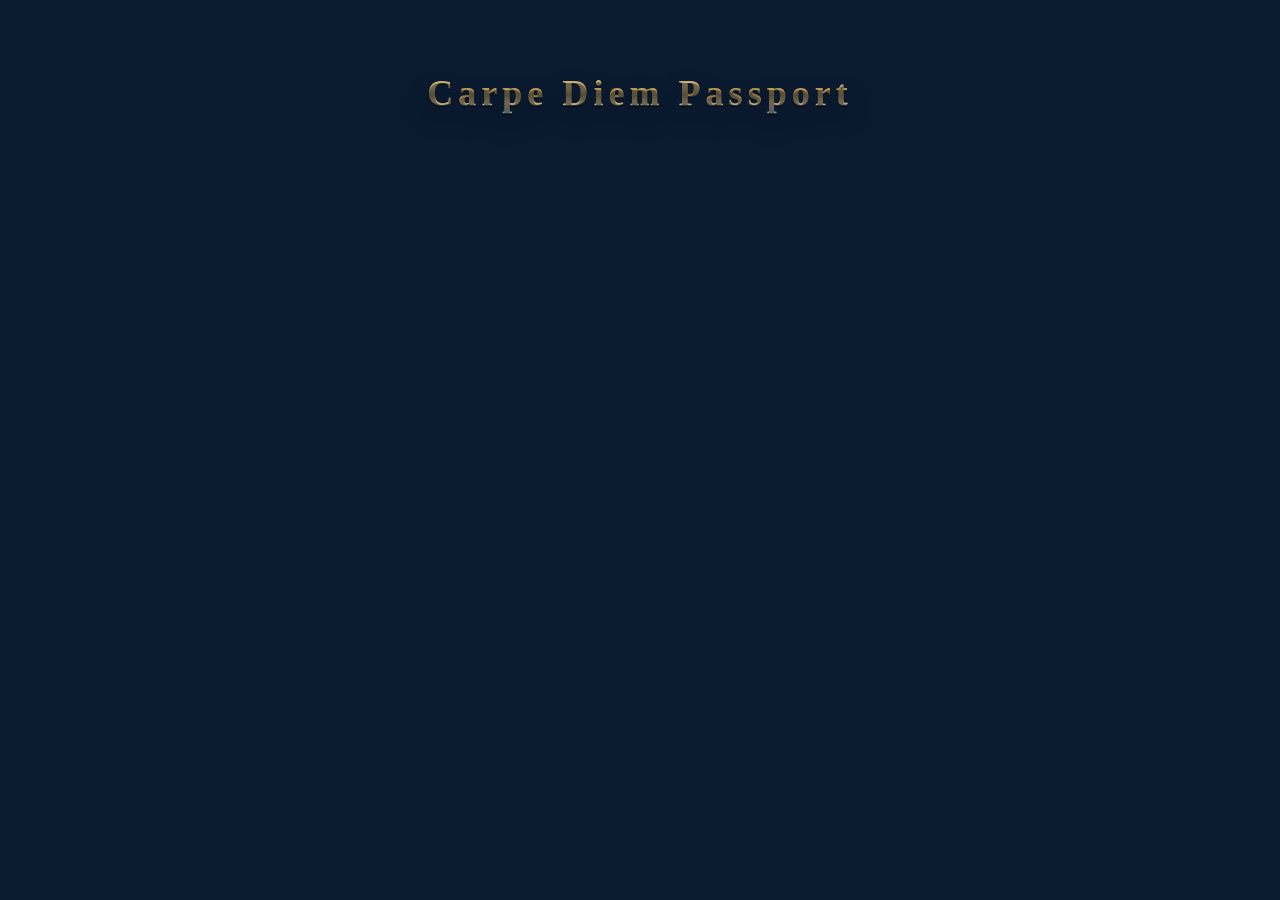
==== index.html @ 6b81c46e "Add files via upload" ====
<!doctype html>
<html lang="en">
<head>
  <meta charset="utf-8" />
  <meta name="viewport" content="width=device-width, initial-scale=1" />
  <title>Carpe Diem Passport — Splash</title>
  <link rel="stylesheet" href="style.css" />
</head>
<body class="splash-body" id="splashBody">
  <!--
    Splash screen
    -------------
    • Shows your gold-foil crest and the owner name from owner-name.txt
    • A single tap moves into the Harbour Pools overview map.
  -->
  <div class="splash-overlay">
    <h1 id="ownerName" class="foil-emboss owner-name">Loading…</h1>
  </div>

  <script>
// Small inline script so the splash works even if JS modules fail.
(() => {
  const ownerEl = document.getElementById('ownerName');
  const bodyEl  = document.getElementById('splashBody');

  const LS_KEY = 'passportOwnerName';
  let name = null;

  // 1. Try to load a previously saved name from this device.
  try {
    name = localStorage.getItem(LS_KEY);
  } catch (e) {
    // If localStorage is blocked, we just behave as if there's no saved name.
    name = null;
  }

  // 2. If no name saved yet, ask the user once.
  if (!name) {
    const defaultName = 'Carpe Diem Passport';
    const input = prompt('What name should appear on your passport?', defaultName);
    name = (input && input.trim()) || defaultName;

    // Best-effort save for next time.
    try {
      localStorage.setItem(LS_KEY, name);
    } catch (e) {
      // Ignore errors (e.g. storage disabled)
    }
  }

  // 3. Show the chosen name on the passport cover.
  if (ownerEl) {
    ownerEl.textContent = name;
  }

  // 4. Any tap on the cover takes you into the overview map.
  if (bodyEl) {
    bodyEl.addEventListener('click', () => {
      try {
        // Gate flag so users can’t deep-link into the app without the splash.
        sessionStorage.setItem('enteredViaSplash', '1');
      } catch (e) {}
      location.href = 'overview.html';
    });
  }
})();
</script>
</body>
</html>
---- style.css ----
/* ==========================================================================
   CARPE DIEM PASSPORT + HARBOUR POOLS APP STYLES
   - Splash screen uses .splash-body
   - Main app + overview use default body styles
   ========================================================================== */

/* --------------------------------------------------------------------------
   GLOBAL BASE TOKENS
   -------------------------------------------------------------------------- */

:root {
  /* Deep inky navy from crest background */
  --bg-navy: #0A1A2F;

  /* Foil gold tuned slightly cooler + brighter */
  --gold:       #D1B36F;
  --gold-mid:   #BD9A4C;
  --gold-deep:  #8C6A2F;

  /* Text / ink */
  --ink: #1F2732;

  /* Accents */
  --accent:       #071422;  /* primary accent = deep navy */
  --accent-soft:  #E9EDF2;  /* very light neutral with tiny blue/grey */

  /* Light UI for main app */
  --pill-bg:      #F5F2EA;
  --pill-border:  #D8C5A0;
  --card-bg:      #FFFFFF;
  --card-shadow:  0 14px 35px rgba(7,20,34,.16);

  --radius-card:  18px;
  --radius-pill:  999px;

  --name-top: 8%;
  --page-bg: #F6F3EC;
}

html,
body {
  height: 100%;
  margin: 0;
  font-family: 'Nunito', system-ui, -apple-system, BlinkMacSystemFont, 'Segoe UI', sans-serif;
  color: var(--ink);
  background: var(--page-bg);
}

/* ==========================================================================
   SPLASH PASSPORT COVER
   ========================================================================== */

.splash-body {
  min-height: 100vh;
  background-color: var(--bg-navy);
  background-image: url("carpe-diem.png");
  background-repeat: no-repeat;
  background-position: center 44%;
  background-size: 78%;
  background-attachment: fixed;
  cursor: pointer;
  font-family: ui-serif, Georgia, 'Times New Roman', serif;
  color: var(--gold);
  overscroll-behavior: contain;
  -webkit-tap-highlight-color: transparent;
}

.splash-overlay {
  position: fixed;
  top: var(--name-top);
  left: 0;
  right: 0;
  text-align: center;
  padding: 0 12px;
  pointer-events: none;
}

.foil-emboss {
  background-image: linear-gradient(
    180deg,
    rgba(255,255,255,.46) 0%,
    var(--gold) 20%,
    var(--gold-mid) 40%,
    var(--gold-deep) 55%,
    var(--gold) 72%,
    rgba(255,255,255,.55) 100%
  );
  -webkit-background-clip: text;
  background-clip: text;
  color: transparent;
  text-shadow:
    0 1px 0 rgba(255,255,255,.15),
    0 2px 0 rgba(0,0,0,.55),
    0 12px 24px rgba(0,0,0,.35);
}

.owner-name {
  margin: 0;
  font-weight: 900;
  letter-spacing: .14em;
  text-transform: capitalize;
  font-size: clamp(24px, 3.6vw, 36px);
  display: inline-block;
  pointer-events: auto;
}

#btnYes {
  background: var(--gold);
  box-shadow:
    inset 0 2px 4px rgba(255,255,255,.45),
    0 2px 6px rgba(0,0,0,.45);
}

#btnNo {
  background: rgba(210,181,111,.75);
}

@keyframes fadeIn {
  from { opacity: 0; transform: translate(-50%, -55%); }
  to   { opacity: 1; transform: translate(-50%, -50%); }
}

/* ==========================================================================
   MAIN APP LAYOUT (Harbour Pools)
   ========================================================================== */

body:not(.splash-body) {
  background: linear-gradient(180deg, #f7f9ff 0%, #eef2ff 100%);
}

/* --- Header / Titlebar --- */

header.glass {
  position: sticky;
  top: 0;
  z-index: 10;
  backdrop-filter: blur(16px);
  background: rgba(255,255,255,.85);
  border-bottom: 1px solid rgba(15,32,60,.08);
}

.titlebar {
  display: flex;
  align-items: center;
  justify-content: space-between;
  gap: 12px;
  padding: 10px 14px;
}

.brand {
  display: flex;
  align-items: center;
  gap: 8px;
}

.brand .dot {
  width: 14px;
  height: 14px;
  border-radius: 50%;
  background: linear-gradient(135deg, var(--gold), var(--gold-mid));
  box-shadow: 0 0 0 3px rgba(207,176,110,.25);
}

.brand h1 {
  margin: 0;
  font-size: 20px;
  letter-spacing: .04em;
}

.badge {
  font-size: 13px;
  padding: 4px 10px;
  border-radius: 999px;
  background: var(--bg-navy);
  color: var(--accent-soft);
  box-shadow: 0 5px 14px rgba(14,36,54,.45);
}

.actions {
  display: flex;
  gap: 8px;
}

/* --- Pills & buttons --- */

button,
.pill {
  font-family: inherit;
  font-size: 14px;
  border: none;
  cursor: pointer;
}

.pill {
  padding: 6px 14px;
  border-radius: var(--radius-pill);
  background: var(--pill-bg);
  border: 1px solid var(--pill-border);
  color: var(--ink);
  box-shadow: 0 1px 0 rgba(255,255,255,.8);
}

.pill.primary {
  background: var(--bg-navy);
  color: var(--accent-soft);
  border-color: var(--bg-navy);
  box-shadow:
    0 8px 18px rgba(14,36,54,.35),
    inset 0 1px 0 rgba(255,255,255,.4);
}

.pill.ghost {
  background: transparent;
  border-color: rgba(15,32,60,.25);
}

a.pill {
  text-decoration: none;
  display: inline-flex;
  align-items: center;
  justify-content: center;
}

/* --- Layout containers --- */

main {
  padding: 12px 10px 20px;
}

.view {
  display: none;
}

.view.active {
  display: block;
}

.controls {
  display: flex;
  gap: 6px;
  margin-bottom: 8px;
}

.content-split {
  display: grid;
  grid-template-columns: minmax(0, 0.8fr) minmax(0, 1.2fr);
  gap: 10px;
}

/* --- Cards --- */

.card {
  background: var(--card-bg);
  border-radius: var(--radius-card);
  box-shadow: var(--card-shadow);
  padding: 12px 12px 10px;
}

/* ==========================================================================
   POOL LIST (LEFT COLUMN)
   ========================================================================== */

#poolList {
  max-height: 120px;
  overflow: hidden;
}

.pool-item {
  display: flex;
  align-items: flex-start;
  justify-content: space-between;
  gap: 10px;
  padding: 8px 6px;
  border-bottom: 1px solid rgba(15,32,60,.06);
}

.pool-item:last-child {
  border-bottom: none;
}

.pool-name {
  font-weight: 700;
  font-size: 16px;
}

.coords {
  font-size: 12px;
  color: #6c7486;
}

.stamp-chip {
  white-space: nowrap;
}

.stamp-chip.stamped {
  background: var(--gold);
  color: #2A1E08;
  border-color: var(--gold-deep);
}



.row-selected {
  background: rgba(14,36,54,.06);
}

/* ==========================================================================
   MAP PANEL (RIGHT COLUMN)
   ========================================================================== */

.map-wrap {
  position: relative;
  padding-bottom: 38px;
}

.map-wrap #map {
  border-radius: 14px;
  overflow: hidden;
}

/* Map fine-tuning */

.pool-map {
  height: 60vh;
  min-height: 320px;
}

.map-actions {
  position: absolute;
  left: 12px;
  right: 12px;
  bottom: 6px;
  display: flex;
  justify-content: space-between;
  gap: 6px;
  pointer-events: none;
}

.map-actions .pill {
  pointer-events: auto;
}

.map-actions .small {
  font-size: 12px;
  padding-inline: 10px;
  padding-block: 6px;
}

.leaflet-control-zoom {
  margin-top: 6px !important;
  margin-left: 6px !important;
}

.map-toggle {
  position: absolute;
  left: 50%;
  bottom: 6px;
  transform: translateX(-50%);
}

/* Full map toggle for desktop */

body.full-map .content-split {
  display: grid;
  grid-template-columns: minmax(0, 0.8fr) minmax(0, 1.2fr);
  gap: 10px;
}

body.full-map #poolList {
  max-height: 120px;
  overflow: hidden;
}

body.full-map .map-wrap.card {
  height: calc(100vh - 140px);
}

body.full-map #map {
  height: 100% !important;
}

/* ==========================================================================
   PASSPORT GRID (STAMPS VIEW)
   ========================================================================== */

.subtitle {
  margin: 10px 2px 6px;
  font-size: 16px;
  font-weight: 800;
}

.passport-grid {
  display: grid;
  grid-template-columns: repeat(auto-fit, minmax(220px, 1fr));
  gap: 10px;
  max-width: 600px;
  margin: 0 auto;
}

/* Passport pagination controls */

.passport-nav {
  display: flex;
  align-items: center;
  justify-content: center;
  gap: 10px;
  margin: 8px 0 12px;
}

.passport-nav .page-label {
  font-size: 13px;
  font-weight: 600;
  color: #4a5263;
}

.passport-nav button[disabled] {
  opacity: .45;
  cursor: default;
  box-shadow: none;
}

.passport {
  background: #fff;
  border-radius: 18px;
  padding: 10px 12px;
  box-shadow: 0 8px 20px rgba(19,46,89,.18);
  display: flex;
  flex-direction: column;
  gap: 6px;
}

.passport .title {
  font-weight: 700;
  font-size: 14px;
}

.passport .hint {
  font-size: 12px;
  color: #6c7486;
}

.passport .stamp {
  margin-top: 6px;
  display: flex;
  align-items: center;
  gap: 8px;
  position: relative; /* for on-stamp date */
}

.passport .stamp img {
  width: 44px;
  height: 44px;
}

/* Make passport stamps larger */
.passport .stamp img {
  width: 120px;      /* was ~80px */
  height: auto;
}

.passport .stamp .label {
  font-size: 12px;
  font-weight: 800;
  letter-spacing: .1em;
}

.passport .stamp.pop {
  animation: pop .35s ease;
}

@keyframes pop {
  0%   { transform: scale(.85); }
  60%  { transform: scale(1.08); }
  100% { transform: scale(1); }
}

.hint {
  font-size: 12px;
  color: #6c7486;
  margin-top: 4px;
}

/* Stamp date (list + on-stamp overlay) */

.stamp-date {
  font-size: 11px;
  font-weight: 600;
  color: #6c7486;
  letter-spacing: .05em;
  margin-top: 2px;
  cursor: pointer;
}

.passport .stamp .stamp-date.on-stamp {
  position: absolute;
  bottom: 4px;
  right: -4px;
  font-size: 10px;
  font-weight: 700;
  letter-spacing: .08em;
  text-transform: uppercase;
  color: #4b5569;
  opacity: 0.9;
  transform: rotate(-14deg);
  background: rgba(255,255,255,0.4);
  padding: 2px 6px;
  border-radius: 999px;
  box-shadow: 0 0 0 1px rgba(0,0,0,0.04);
}

/* ==========================================================================
   RESPONSIVE TWEAKS (MAIN APP)
   ========================================================================== */

@media (max-width: 700px) {
  .titlebar {
    flex-wrap: wrap;
    gap: 6px;
  }

  .titlebar .actions {
    margin-left: auto;
    display: flex;
    flex-wrap: wrap;
    gap: 6px;
  }

  .titlebar .actions .pill {
    padding-inline: 10px;
    font-size: 13px;
  }

  body {
    overflow: hidden;
  }

  main {
    height: calc(100vh - 60px);
    padding-bottom: 10px;
    box-sizing: border-box;
  }

  .content-split {
    display: flex;
    flex-direction: column;
    height: 100%;
  }

  #poolList {
    max-height: 120px;
    flex: 0 0 auto;
  }

  .map-wrap {
    flex: 1 1 auto;
    margin-top: 8px;
  }

  .pool-map {
    height: 100% !important;
    min-height: 320px !important;
  }

  .map-wrap #map {
    height: 100% !important;
  }
}

/* --- iPhone Safari map height fix --- */
@supports (-webkit-touch-callout: none) {
  main {
    height: auto !important;
    min-height: calc(100vh - 120px) !important;
  }

  .content-split {
    display: flex !important;
    flex-direction: column !important;
    height: auto !important;
    min-height: calc(100vh - 160px) !important;
  }

  .map-wrap {
    flex: 1 1 auto !important;
    min-height: 300px !important;
  }

  #map {
    height: 100% !important;
    min-height: 300px !important;
  }
}

/* ==========================================================================
   NAME → BIG ARROWS → MAP BLOCK
   ========================================================================== */

.map-layout {
  display: flex;
  flex-direction: column;
  gap: 10px;
}

.pool-header {
  margin-bottom: 4px;
}

.controls.arrow-controls {
  display: flex;
  justify-content: space-between;
  align-items: center;
  width: 100%;
  margin: 4px 0 8px;
  padding:0;
}

/* Circular arrow buttons */
.arrow-btn {
  width: 72px;
  height: 72px;
  border-radius: 50%;
  display: flex;
  align-items: center;
  justify-content: center;
  border: 1px solid var(--pill-border);
  background: var(--pill-bg);
  box-shadow:
    0 8px 18px rgba(14,36,54,.18),
    inset 0 1px 0 rgba(255,255,255,.85);
  font-size: 32px;
  cursor: pointer;
}

/* Legacy big arrow pill class (kept for compatibility) */
.arrow-pill {
  font-size: 40px;
  padding: 10px 22px;
  border-radius: 999px;
}

/* Map base size (ensures clean layout under arrows) */
#map,
.pool-map {
  width: 100%;
  min-height: 320px;
  border-radius: 18px;
  overflow: hidden;
}

/* Tighter padding on small screens for arrows */
}
@media (max-width: 700px) {
  .controls.arrow-controls {
   padding:0;
  }
}

/* ==========================================================================
   OVERVIEW PAGE STYLES
   ========================================================================== */

.overview-body {
  background: linear-gradient(180deg, #f7f9ff 0%, #eef2ff 100%);
}

.overview-main {
  padding: 12px 10px 20px;
  min-height: calc(100vh - 60px);
  box-sizing: border-box;
}

.overview-card {
  max-width: 900px;
  margin: 0 auto;
  display: flex;
  flex-direction: column;
  gap: 10px;
}

.overview-header-row {
  display: flex;
  justify-content: space-between;
  align-items: flex-end;
  margin-bottom: 4px;
}

.overview-text h2 {
  margin: 0;
  font-size: 18px;
  letter-spacing: .06em;
  text-transform: uppercase;
}

.overview-subtext {
  margin: 2px 0 0;
  font-size: 13px;
  color: #6c7486;
}

#overviewMap {
  width: 100%;
  height: 420px;
  border-radius: 14px;
  overflow: hidden;
}

.overview-legend {
  display: flex;
  flex-wrap: wrap;
  gap: 10px;
  font-size: 12px;
  color: #6c7486;
  margin-top: 6px;
}

.legend-item {
  display: inline-flex;
  align-items: center;
  gap: 5px;
}

.legend-dot {
  width: 10px;
  height: 10px;
  border-radius: 50%;
  display: inline-block;
}

.legend-dot-visited {
  background-color: var(--gold);
}

.legend-dot-notvisited {
  background-color: #6c8ab4;
}

.overview-marker {
  width: 22px;
  height: 22px;
  border-radius: 50%;
  border: 2px solid #ffffff;
  box-shadow: 0 0 6px rgba(0,0,0,.4);
}

.overview-marker-visited {
  background: var(--gold);
}

.overview-marker-notvisited {
  background: #6c8ab4;
}

/* Responsive tweaks for overview */

@media (max-width: 700px) {
  .overview-main {
    padding: 10px 8px 16px;
  }

   

  #overviewMap {
    height: calc(100vh - 200px);
  }
   /* Left arrow: space from left edge */
   .arrow-btn.left { margin-left:32px;
   }
   /* Right arrow: space from right edge */
   .arrow-btn.right { margin-right:32px;
   }
                   
}
/* ================================
   MAP ACTION BUTTONS — FIXED TOP
   ================================ */

.map-block {
  display: flex;
  flex-direction: column;
  gap: 6px;
}

.map-actions-top {
  display: flex;
  justify-content: flex-start;
  gap: 10px;
  padding: 8px 4px;
}

.map-actions-top button {
  background: var(--pill-bg, #F5F2EA);
  border: 1px solid var(--pill-border, #D8C5A0);
  padding: 6px 12px;
  border-radius: 12px;
  font-size: 0.75rem;
  color: var(--ink, #1F2732);
  box-shadow: 0 1px 2px rgba(0,0,0,0.12);
}


/* ==========================================================================
   NAV BAR (Prev / Next + Map buttons)
   ========================================================================== */

.nav-bar {
  display: flex;
  justify-content: space-between;
  align-items: center;
  gap: 12px;
  margin: 10px 0 12px;
}

.nav-big {
  flex: 1;
  padding: 12px 0;
  background: var(--accent-soft);
  border-radius: 18px;
  font-size: 1rem;
  font-weight: 700;
  border: none;
  box-shadow: 0 2px 6px rgba(0,0,0,.15);
  color: var(--ink);
}

.nav-middle {
  display: flex;
  gap: 10px;
  flex-shrink: 0;
}

.map-small {
  background: var(--pill-bg);
  border: 1px solid var(--pill-border);
  padding: 6px 12px;
  font-size: 0.75rem;
  border-radius: 10px;
  color: var(--ink);
  white-space: nowrap;
  box-shadow: 0 1px 2px rgba(0,0,0,.12);
}


/* ==========================================================================
   PASSPORT EMPTY SLOTS (show nothing until visited)
   ========================================================================== */

.passport.passport-empty {
  background: transparent;
  box-shadow: none;
  border: 2px dashed rgba(15,32,60,.18);
  min-height: 120px;
  justify-content: center;
  align-items: center;
}

.passport-empty-slot {
  width: 100%;
  height: 100%;
  min-height: 90px;
  border-radius: 14px;
}


/* Clear primary action for marking a pool as visited */
.stamp-chip.cta {
  background: var(--bg-navy);
  color: var(--accent-soft);
  font-weight: 800;
}
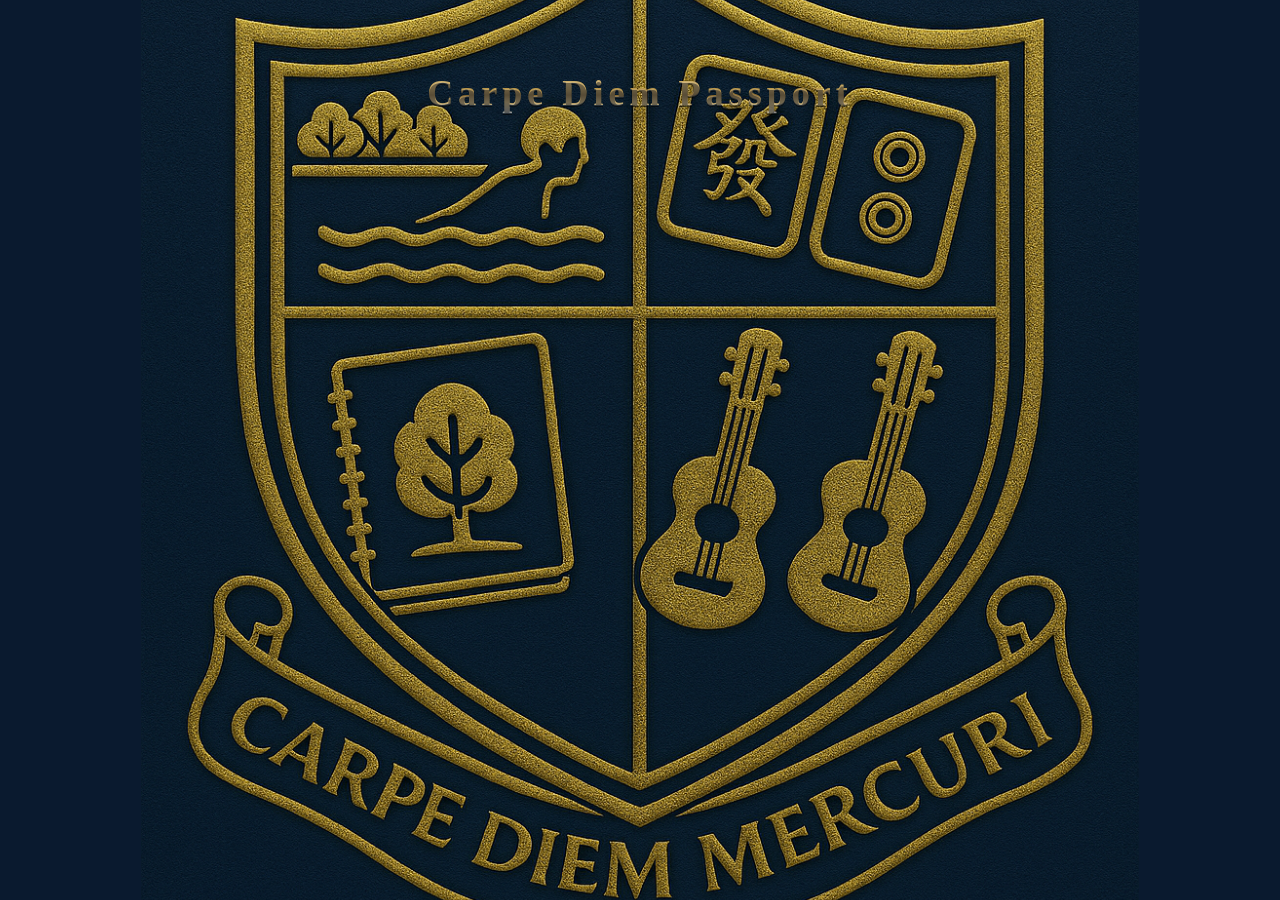
==== commit 8d5e5c22: "Add files via upload" ====
--- a/index.html
+++ b/index.html
@@ -10,7 +10,7 @@
   <!--
     Splash screen
     -------------
-    • Shows your gold-foil crest and the owner name from owner-name.txt
+    • Shows your gold-foil crest and the owner name saved on THIS device
     • A single tap moves into the Harbour Pools overview map.
   -->
   <div class="splash-overlay">
--- a/style.css
+++ b/style.css
@@ -867,3 +867,28 @@
   color: var(--accent-soft);
   font-weight: 800;
 }
+
+/* --------------------------------------------------------------------------
+   FATAL ERROR BANNER (shown when pools.json fails to load)
+   -------------------------------------------------------------------------- */
+.fatal-error{
+  margin: 14px 0;
+  padding: 14px;
+  border-radius: 14px;
+  border: 1px solid rgba(0,0,0,.12);
+  background: #fff;
+  box-shadow: 0 8px 20px rgba(0,0,0,.08);
+}
+.fatal-error-title{
+  font-weight: 800;
+  margin-bottom: 6px;
+}
+.fatal-error-msg{
+  margin-bottom: 8px;
+  opacity: .9;
+}
+.fatal-error-hint{
+  font-size: 13px;
+  line-height: 1.35;
+  opacity: .85;
+}
